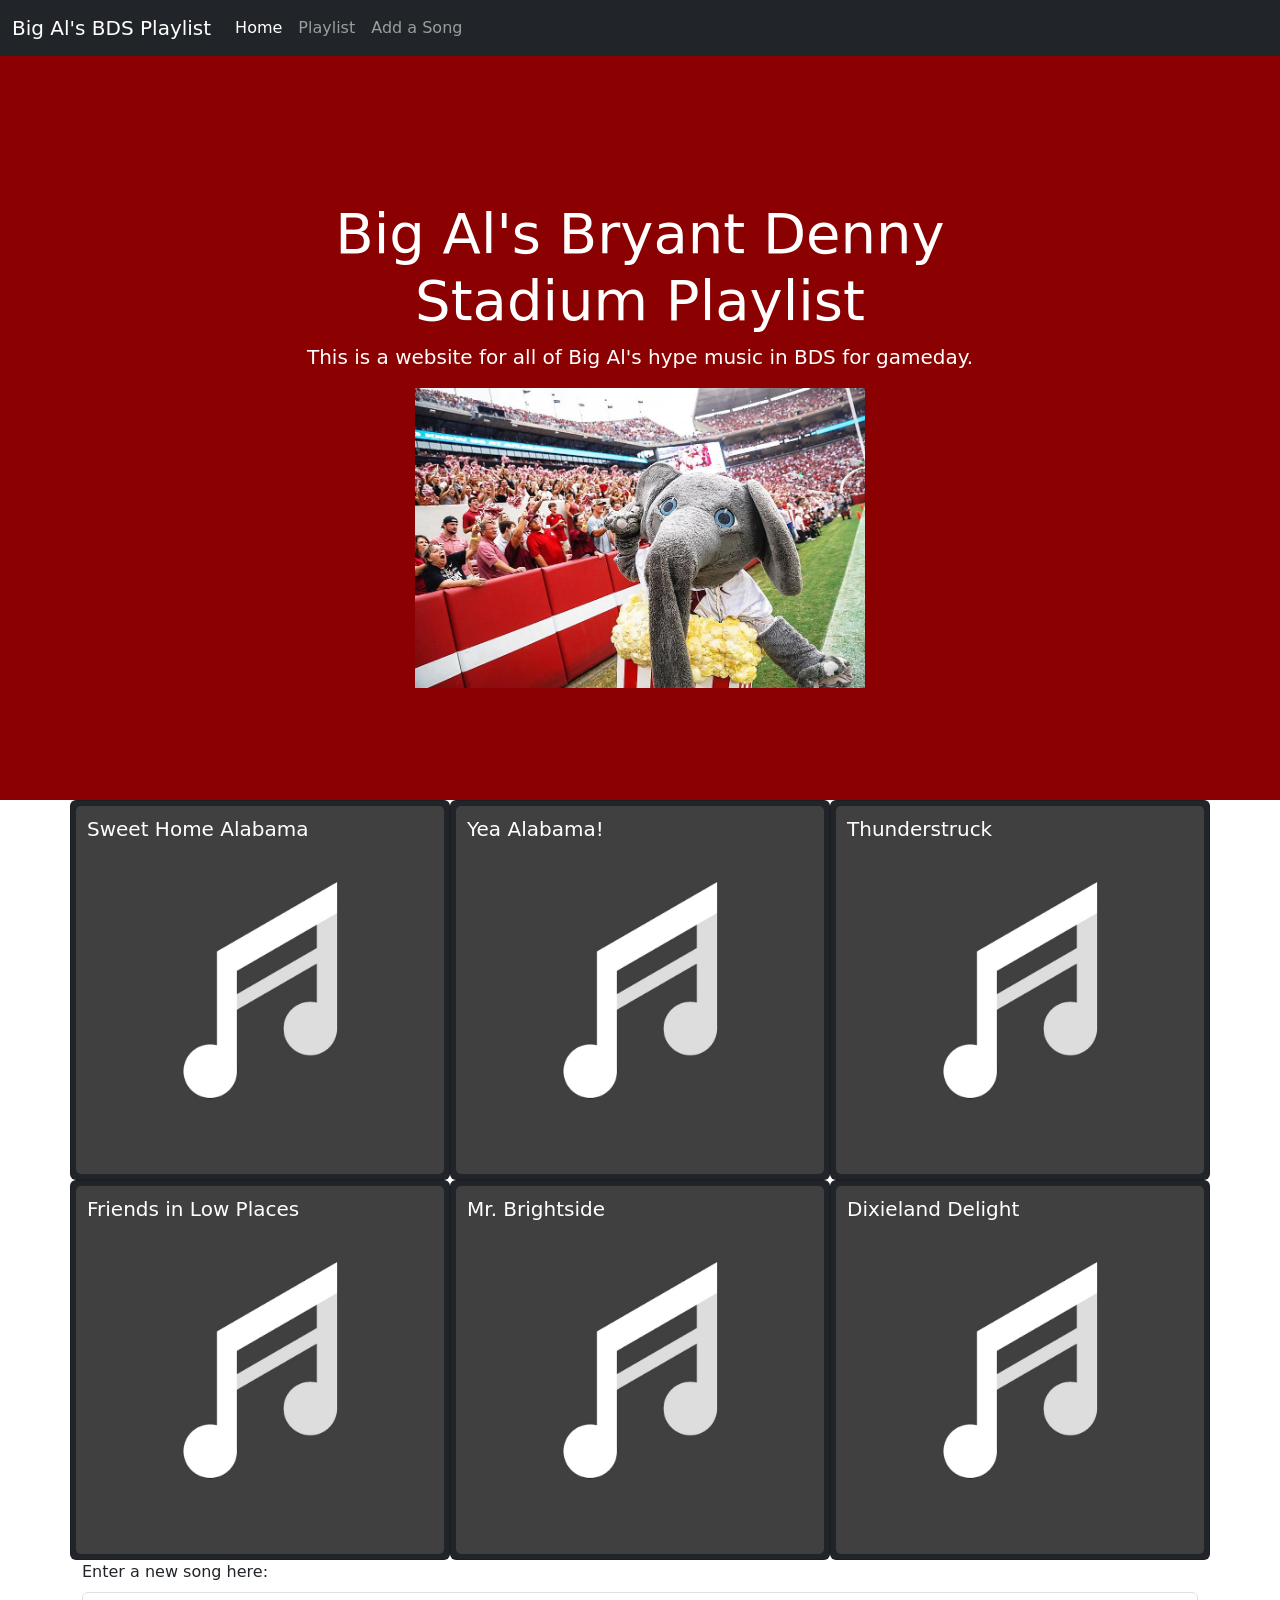
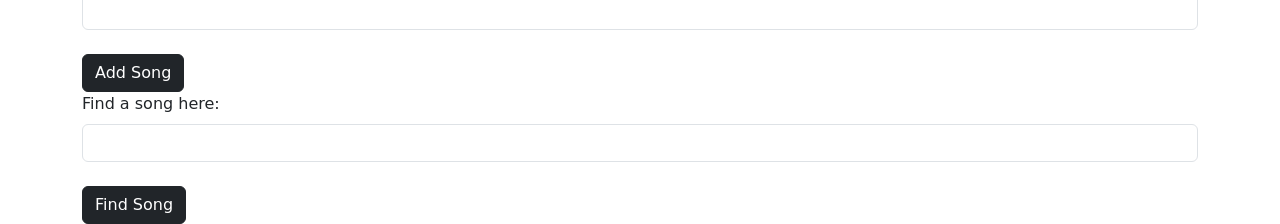
==== index.html @ 8c5f933b "init commit" ====
<!DOCTYPE html>
<html lang="en">
<head>
    <meta charset="UTF-8">
    <meta http-equiv="X-UA-Compatible" content="IE=edge">
    <meta name="viewport" content="width=device-width, initial-scale=1.0">
    <link href="https://cdn.jsdelivr.net/npm/bootstrap@5.1.3/dist/css/bootstrap.min.css" rel="stylesheet" integrity="sha384-1BmE4kWBq78iYhFldvKuhfTAU6auU8tT94WrHftjDbrCEXSU1oBoqyl2QvZ6jIW3" crossorigin="anonymous">
    <link href="./resources/css/index.css" rel="stylesheet">
    <title>Big Al's BDS Playlist</title>
</head>
<body>
    <nav class="navbar navbar-expand-lg navbar-dark bg-dark">
        <div class="container-fluid">
          <a class="navbar-brand" href="#">Big Al's BDS Playlist</a>
          <!-- <button class="navbar-toggler" type="button" data-bs-toggle="collapse" data-bs-target="#navbarSupportedContent" aria-controls="navbarSupportedContent" aria-expanded="false" aria-label="Toggle navigation">
            <span class="navbar-toggler-icon"></span>
          </button> -->
          <div class="collapse navbar-collapse" id="navbarSupportedContent">
            <ul class="navbar-nav me-auto mb-2 mb-lg-0">
              <li class="nav-item">
                <a class="nav-link active" aria-current="page" href="#">Home</a>
              </li>
              <li class="nav-item">
                <a class="nav-link" href="#cards">Playlist</a>
              </li>
              <li class="nav-item">
                <a class="nav-link" href="#add">Add a Song</a>
              </li>
            </ul>
          </div>
        </div>
      </nav>

      <div class="jumbotron jumbotron-fluid">
        <div class="container">
          <h1 class="display-4">Big Al's Bryant Denny Stadium Playlist</h1>
          <p class="lead">This is a website for all of Big Al's hype music in BDS for gameday.</p>
          <img id="bigAlStadium" src="./resources/images/bigAl.jpeg">
        </div>
      </div>

      <div id="cards" class="container">
        <div class="row">
            <div class="card col-md-4 bg-dark text-white">
                <img src="./resources/images/music.jpeg" class="card-img" alt="...">
                <div class="card-img-overlay">
                    <h5 class="card-title">Sweet Home Alabama</h5>
                </div>
            </div>
            <div class="card col-md-4 bg-dark text-white">
                <img src="./resources/images/music.jpeg" class="card-img" alt="...">
                <div class="card-img-overlay">
                    <h5 class="card-title">Yea Alabama!</h5>
                </div>
            </div>
            <div class="card col-md-4 bg-dark text-white">
                <img src="./resources/images/music.jpeg" class="card-img" alt="...">
                <div class="card-img-overlay">
                    <h5 class="card-title">Thunderstruck</h5>
                </div>
            </div>
        </div>
        <div class="row">
            <div class="card col-md-4 bg-dark text-white">
                <img src="./resources/images/music.jpeg" class="card-img" alt="...">
                <div class="card-img-overlay">
                    <h5 class="card-title">Friends in Low Places</h5>
                </div>
            </div>
            <div class="card col-md-4 bg-dark text-white">
                <img src="./resources/images/music.jpeg" class="card-img" alt="...">
                <div class="card-img-overlay">
                    <h5 class="card-title">Mr. Brightside</h5>
                </div>
            </div>
            <div class="card col-md-4 bg-dark text-white">
                <img src="./resources/images/music.jpeg" class="card-img" alt="...">
                <div class="card-img-overlay">
                    <h5 class="card-title">Dixieland Delight</h5>
                </div>
            </div>
        </div>
    </div>

    <div id="add" class="container">
        <form onsubmit="return false;">
            <label class="form-label" for="title">Enter a new song here:</label><br>
            <input class="form-control" type="text" id="title" name="title" ><br>
            <button class="btn btn-dark">Add Song</button>
          </form>
    </div>

    <div id="search" class="container">
        <form onsubmit="return false;">
            <label class="form-label" for="searchSong">Find a song here:</label><br>
            <input class="form-control" type="text" id="searchSong" name="searchSong" ><br>
            <button class="btn btn-dark" onclick="findSongs()">Find Song</button>
          </form>
    </div>

    <div class="container">
        <div id="searchSongs" class="row"></div>
    </div>

    <script src="https://cdn.jsdelivr.net/npm/bootstrap@5.1.3/dist/js/bootstrap.bundle.min.js" integrity="sha384-ka7Sk0Gln4gmtz2MlQnikT1wXgYsOg+OMhuP+IlRH9sENBO0LRn5q+8nbTov4+1p" crossorigin="anonymous"></script>
    <script src="./resources/scripts/index.js" type="text/JavaScript"></script>
</body>
</html>
---- resources/css/index.css ----
.navbar{
    position: fixed;
    width: 100%;
    top: 0;
    left: 0;
    z-index: 1;
}

.jumbotron{
    background-color: darkred;
    color: white;
    height: 800px;
    text-align: center;
    padding: 200px;
}

#bigAlStadium{
    position: relative;
    max-height: 300px;
}

.card{
    min-height: 100px;
    max-width: fit-content;
    padding: 5px;
}
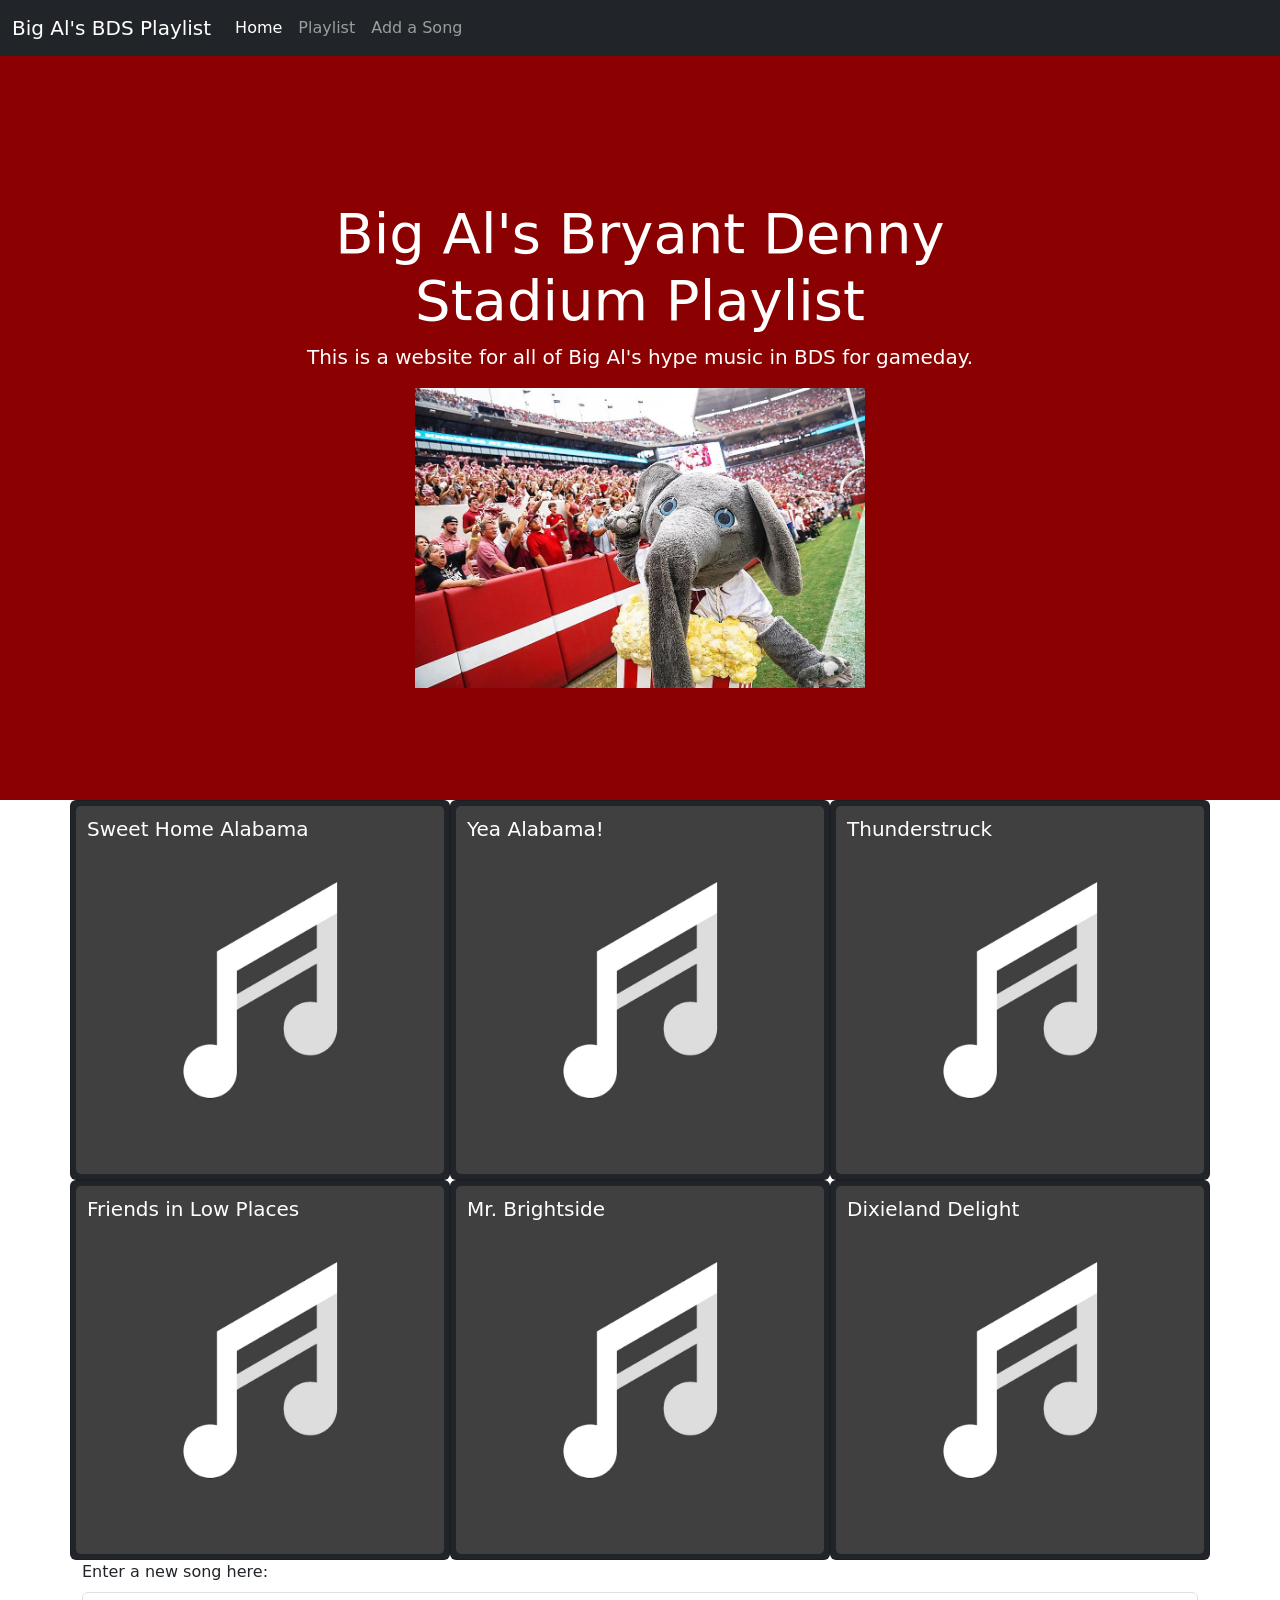
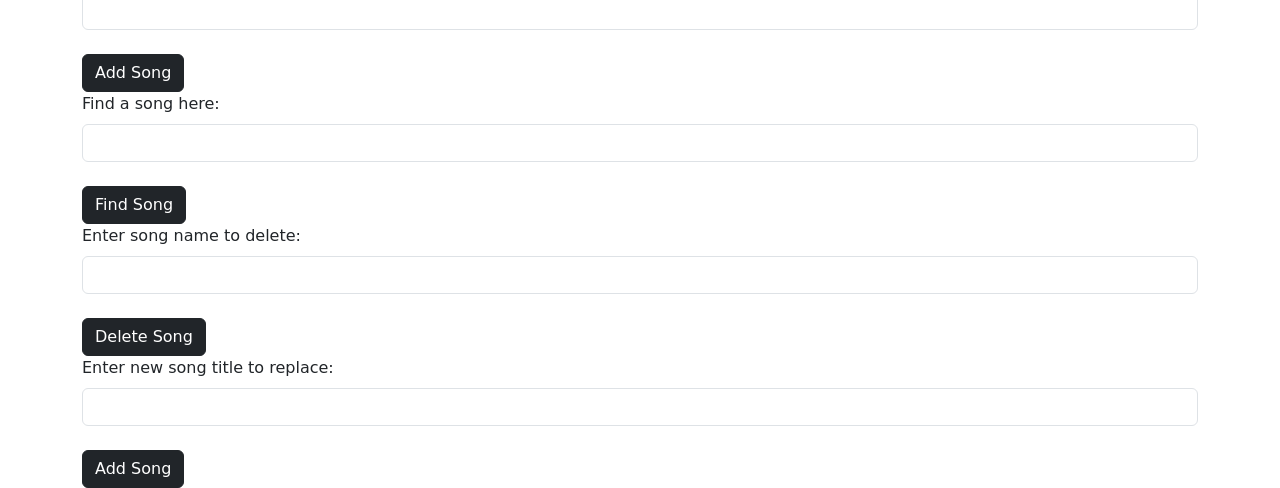
==== commit a7ee563e: "updated get url" ====
--- a/index.html
+++ b/index.html
@@ -85,8 +85,8 @@
     <div id="add" class="container">
         <form onsubmit="return false;">
             <label class="form-label" for="title">Enter a new song here:</label><br>
-            <input class="form-control" type="text" id="title" name="title" ><br>
-            <button class="btn btn-dark">Add Song</button>
+            <input class="form-control" type="text" id="addSong" name="title" ><br>
+            <button class="btn btn-dark" onclick="addSongs()">Add Song</button>
           </form>
     </div>
 
@@ -98,6 +98,22 @@
           </form>
     </div>
 
+    <div id="delete" class="container">
+      <form onsubmit="return false;">
+          <label class="form-label" for="title">Enter song name to delete:</label><br>
+          <input class="form-control" type="text" id="deleteSong" name="title" ><br>
+          <button class="btn btn-dark" onclick="deleteSongs()">Delete Song</button>
+        </form>
+  </div>
+  <div id="edit" class="container">
+    <form onsubmit="return false;">
+        <label class="form-label" for="title">Enter new song title to replace:</label><br>
+        <input class="form-control" type="text" id="editSong" name="title" ><br>
+        <button class="btn btn-dark" onclick="editSongs()">Add Song</button>
+      </form>
+</div>
+
+
     <div class="container">
         <div id="searchSongs" class="row"></div>
     </div>
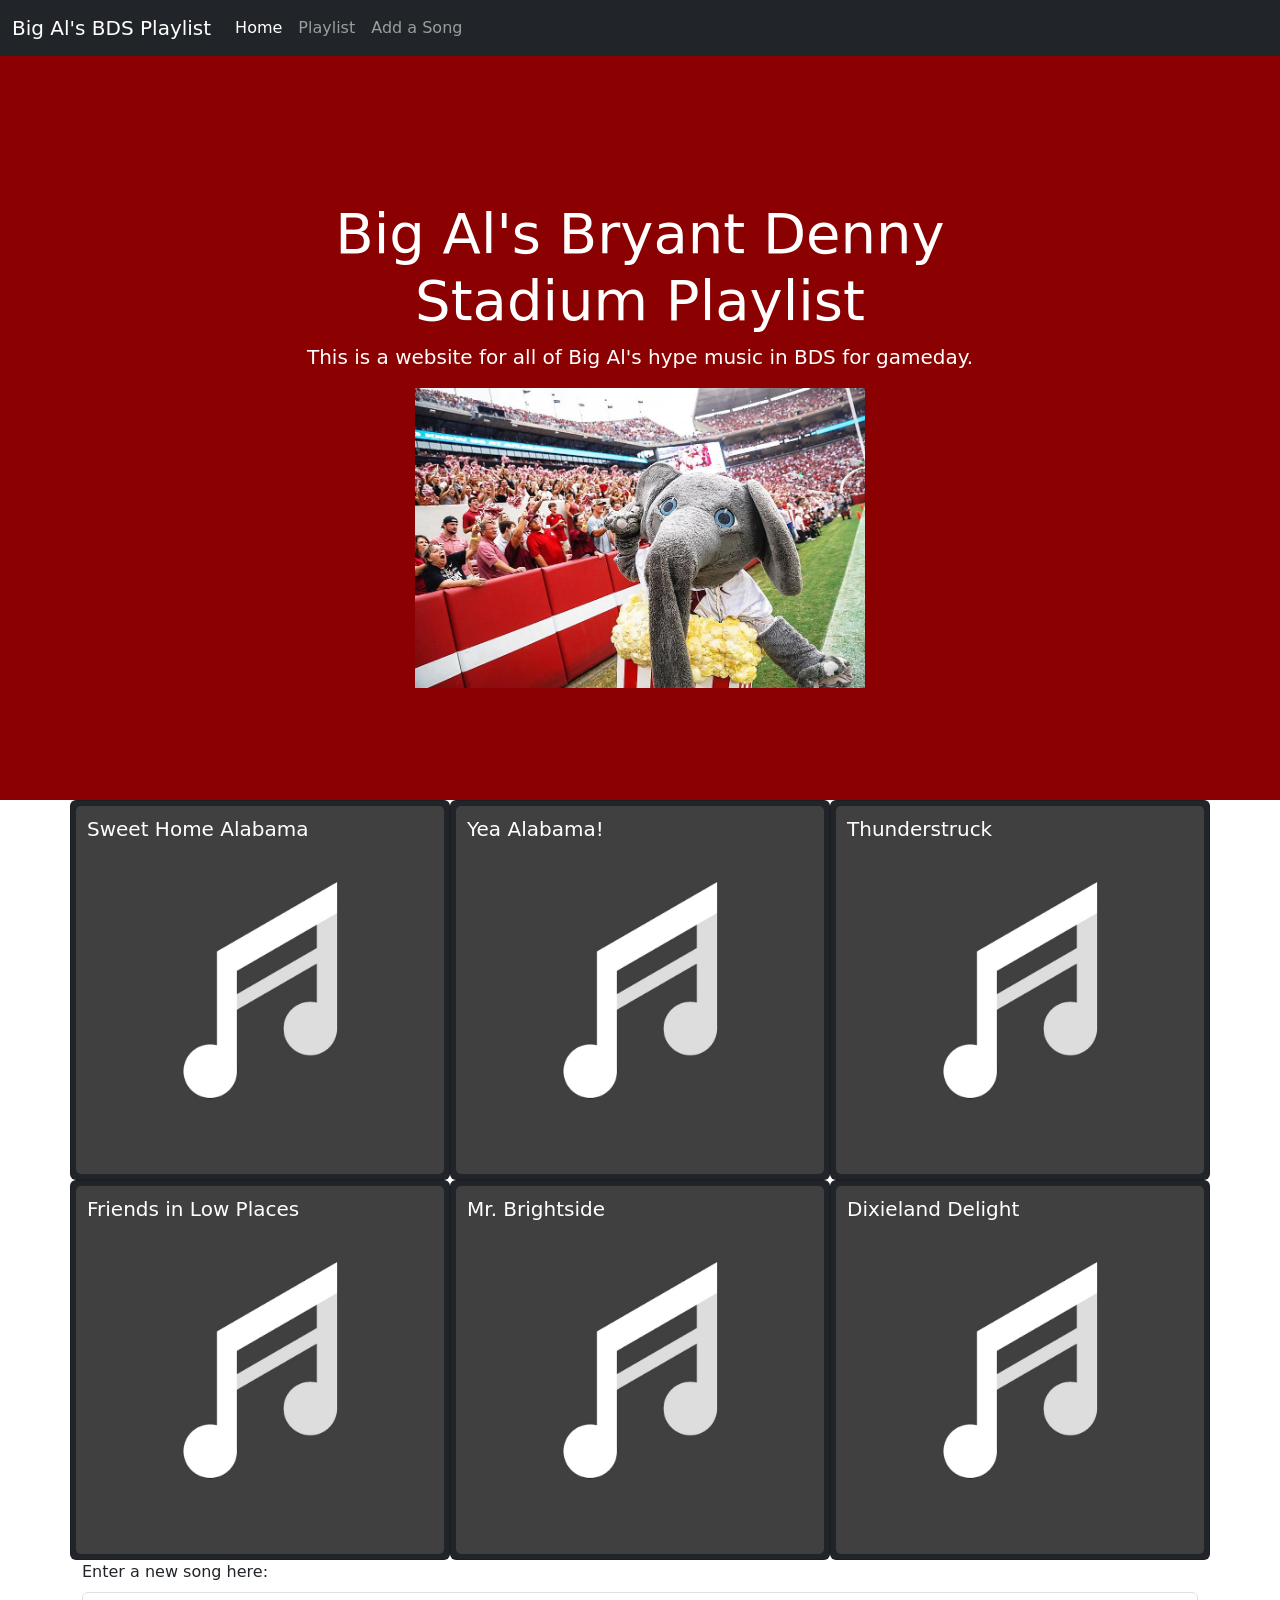
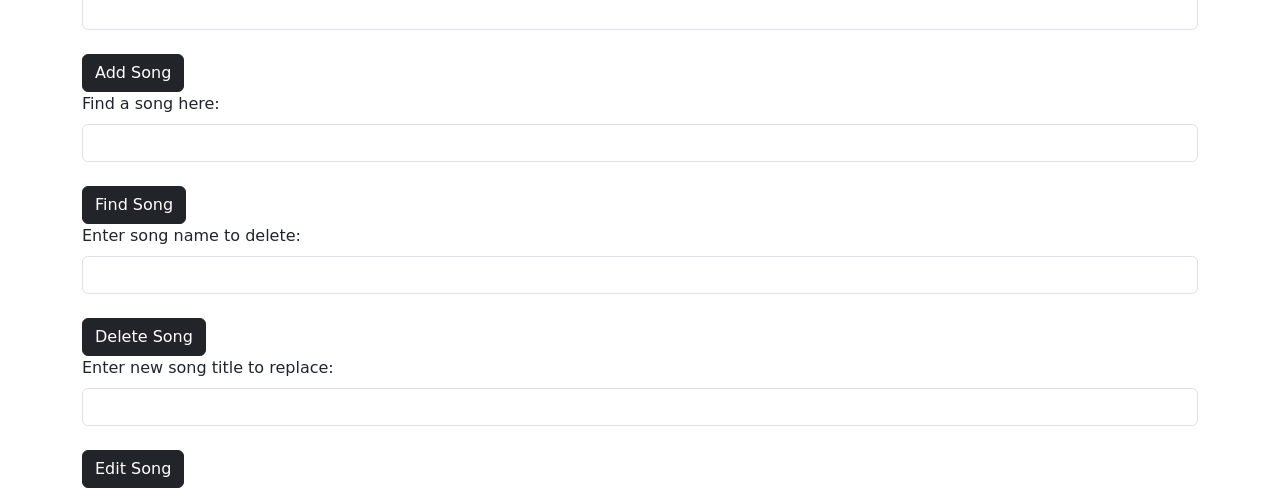
==== commit b5b6d2a5: "error handling" ====
--- a/index.html
+++ b/index.html
@@ -93,10 +93,13 @@
     <div id="search" class="container">
         <form onsubmit="return false;">
             <label class="form-label" for="searchSong">Find a song here:</label><br>
-            <input class="form-control" type="text" id="searchSong" name="searchSong" ><br>
+            <input class="form-control" type="text" id="searchSong" name="title" ><br>
             <button class="btn btn-dark" onclick="findSongs()">Find Song</button>
           </form>
     </div>
+  <div class="container">
+      <div id="searchSongs" class="row"></div>
+  </div>
 
     <div id="delete" class="container">
       <form onsubmit="return false;">
@@ -109,14 +112,12 @@
     <form onsubmit="return false;">
         <label class="form-label" for="title">Enter new song title to replace:</label><br>
         <input class="form-control" type="text" id="editSong" name="title" ><br>
-        <button class="btn btn-dark" onclick="editSongs()">Add Song</button>
+        <button class="btn btn-dark" onclick="editSongs()">Edit Song</button>
       </form>
 </div>
 
 
-    <div class="container">
-        <div id="searchSongs" class="row"></div>
-    </div>
+    
 
     <script src="https://cdn.jsdelivr.net/npm/bootstrap@5.1.3/dist/js/bootstrap.bundle.min.js" integrity="sha384-ka7Sk0Gln4gmtz2MlQnikT1wXgYsOg+OMhuP+IlRH9sENBO0LRn5q+8nbTov4+1p" crossorigin="anonymous"></script>
     <script src="./resources/scripts/index.js" type="text/JavaScript"></script>
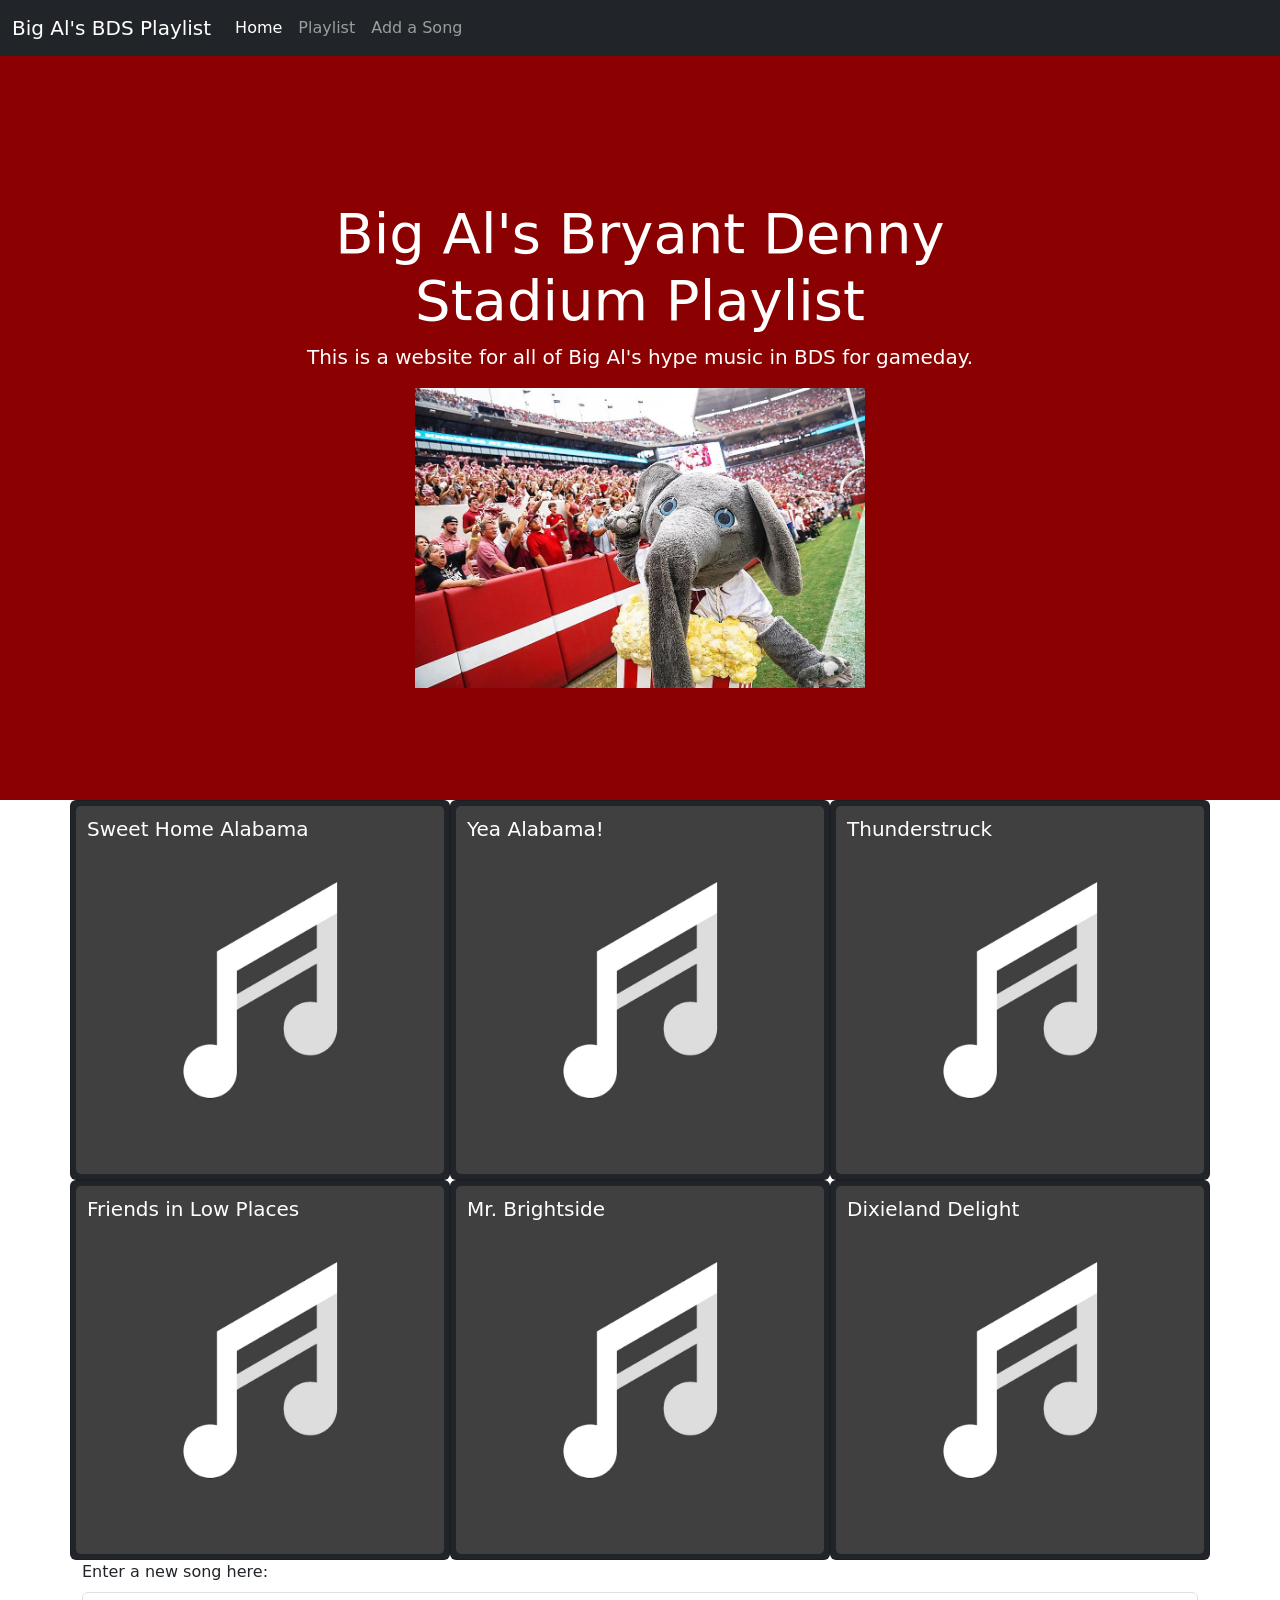
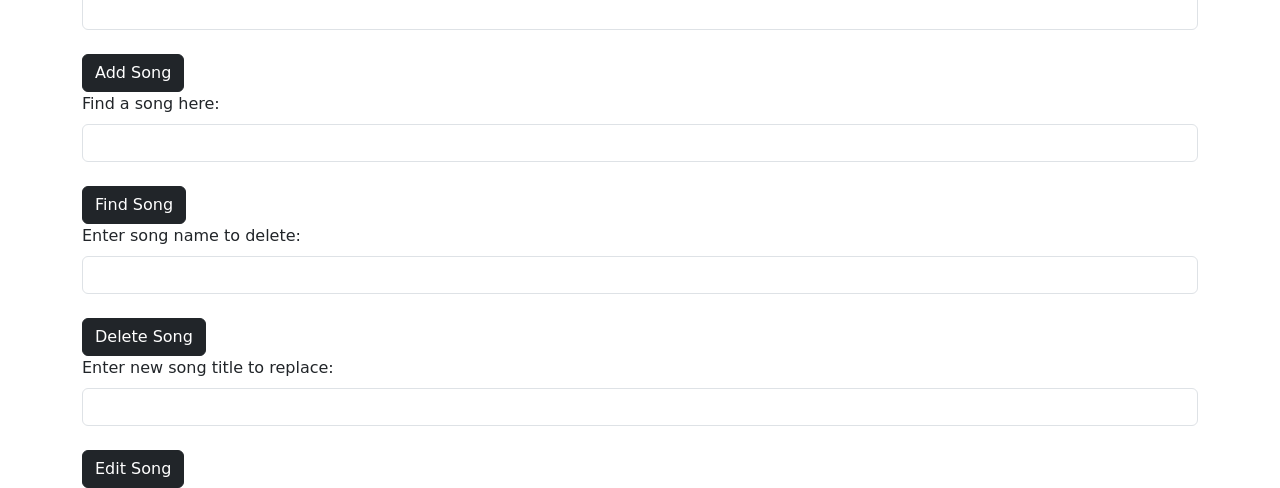
==== commit f7d7b680: "comeback tomorrow" ====
--- a/index.html
+++ b/index.html
@@ -84,7 +84,7 @@
 
     <div id="add" class="container">
         <form onsubmit="return false;">
-            <label class="form-label" for="title">Enter a new song here:</label><br>
+            <label class="form-label" for="addSong">Enter a new song here:</label><br>
             <input class="form-control" type="text" id="addSong" name="title" ><br>
             <button class="btn btn-dark" onclick="addSongs()">Add Song</button>
           </form>
@@ -103,14 +103,14 @@
 
     <div id="delete" class="container">
       <form onsubmit="return false;">
-          <label class="form-label" for="title">Enter song name to delete:</label><br>
+          <label class="form-label" for="deleteSong">Enter song name to delete:</label><br>
           <input class="form-control" type="text" id="deleteSong" name="title" ><br>
           <button class="btn btn-dark" onclick="deleteSongs()">Delete Song</button>
         </form>
   </div>
   <div id="edit" class="container">
     <form onsubmit="return false;">
-        <label class="form-label" for="title">Enter new song title to replace:</label><br>
+        <label class="form-label" for="editSong">Enter new song title to replace:</label><br>
         <input class="form-control" type="text" id="editSong" name="title" ><br>
         <button class="btn btn-dark" onclick="editSongs()">Edit Song</button>
       </form>
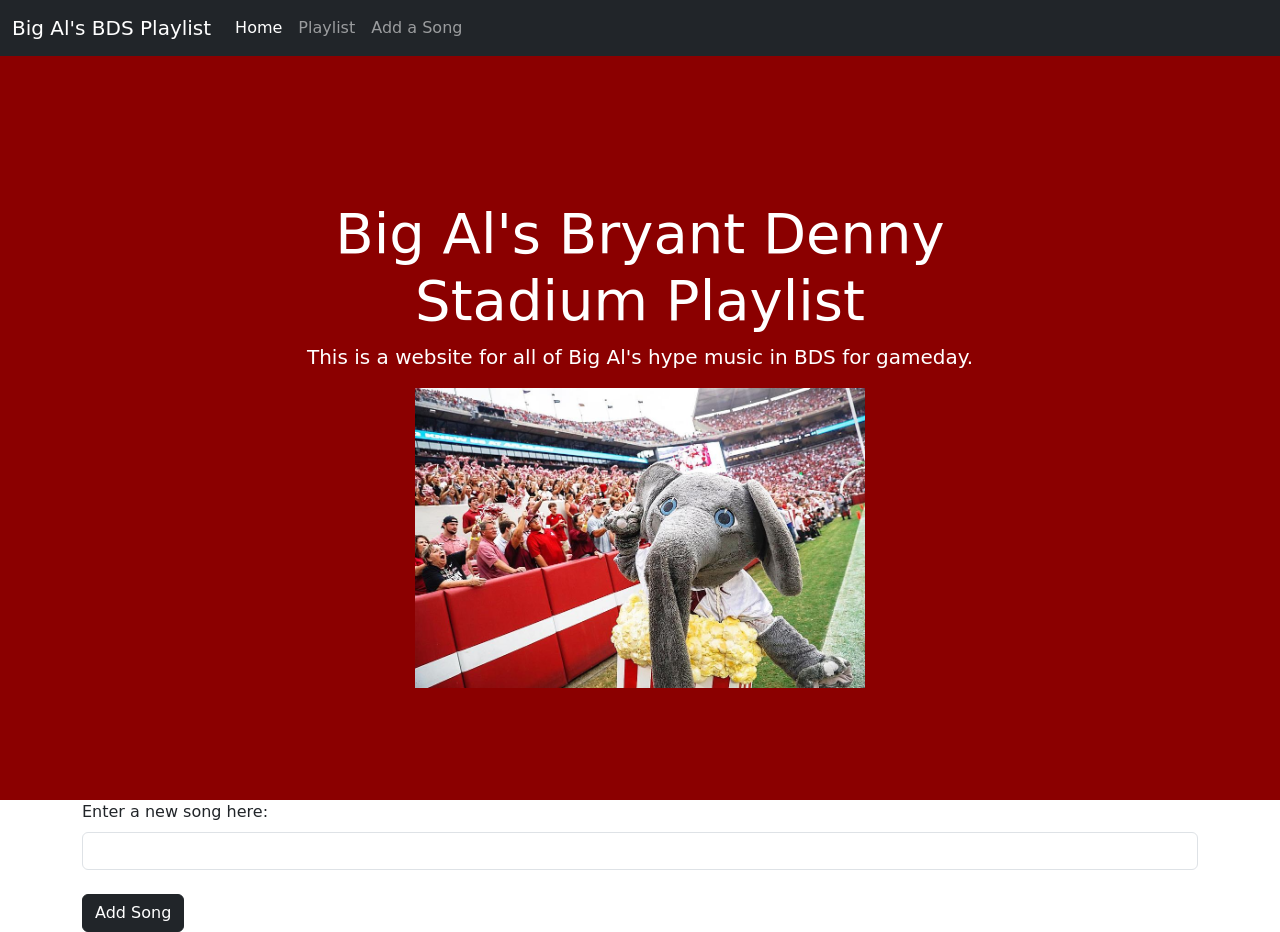
==== commit 9a5ea3fa: "Finished Product" ====
--- a/index.html
+++ b/index.html
@@ -8,7 +8,7 @@
     <link href="./resources/css/index.css" rel="stylesheet">
     <title>Big Al's BDS Playlist</title>
 </head>
-<body>
+<body onload = "populateList()">
     <nav class="navbar navbar-expand-lg navbar-dark bg-dark">
         <div class="container-fluid">
           <a class="navbar-brand" href="#">Big Al's BDS Playlist</a>
@@ -21,7 +21,7 @@
                 <a class="nav-link active" aria-current="page" href="#">Home</a>
               </li>
               <li class="nav-item">
-                <a class="nav-link" href="#cards">Playlist</a>
+                <a class="nav-link" href="#cards" onclick = "populateList()">Playlist</a>
               </li>
               <li class="nav-item">
                 <a class="nav-link" href="#add">Add a Song</a>
@@ -38,49 +38,11 @@
           <img id="bigAlStadium" src="./resources/images/bigAl.jpeg">
         </div>
       </div>
-
-      <div id="cards" class="container">
-        <div class="row">
-            <div class="card col-md-4 bg-dark text-white">
-                <img src="./resources/images/music.jpeg" class="card-img" alt="...">
-                <div class="card-img-overlay">
-                    <h5 class="card-title">Sweet Home Alabama</h5>
-                </div>
-            </div>
-            <div class="card col-md-4 bg-dark text-white">
-                <img src="./resources/images/music.jpeg" class="card-img" alt="...">
-                <div class="card-img-overlay">
-                    <h5 class="card-title">Yea Alabama!</h5>
-                </div>
-            </div>
-            <div class="card col-md-4 bg-dark text-white">
-                <img src="./resources/images/music.jpeg" class="card-img" alt="...">
-                <div class="card-img-overlay">
-                    <h5 class="card-title">Thunderstruck</h5>
-                </div>
-            </div>
-        </div>
-        <div class="row">
-            <div class="card col-md-4 bg-dark text-white">
-                <img src="./resources/images/music.jpeg" class="card-img" alt="...">
-                <div class="card-img-overlay">
-                    <h5 class="card-title">Friends in Low Places</h5>
-                </div>
-            </div>
-            <div class="card col-md-4 bg-dark text-white">
-                <img src="./resources/images/music.jpeg" class="card-img" alt="...">
-                <div class="card-img-overlay">
-                    <h5 class="card-title">Mr. Brightside</h5>
-                </div>
-            </div>
-            <div class="card col-md-4 bg-dark text-white">
-                <img src="./resources/images/music.jpeg" class="card-img" alt="...">
-                <div class="card-img-overlay">
-                    <h5 class="card-title">Dixieland Delight</h5>
-                </div>
-            </div>
-        </div>
-    </div>
+    <div class="container">
+      <div id="allSongs" class="row"></div>
+      
+  </div>
+    
 
     <div id="add" class="container">
         <form onsubmit="return false;">
@@ -90,32 +52,6 @@
           </form>
     </div>
 
-    <div id="search" class="container">
-        <form onsubmit="return false;">
-            <label class="form-label" for="searchSong">Find a song here:</label><br>
-            <input class="form-control" type="text" id="searchSong" name="title" ><br>
-            <button class="btn btn-dark" onclick="findSongs()">Find Song</button>
-          </form>
-    </div>
-  <div class="container">
-      <div id="searchSongs" class="row"></div>
-  </div>
-
-    <div id="delete" class="container">
-      <form onsubmit="return false;">
-          <label class="form-label" for="deleteSong">Enter song name to delete:</label><br>
-          <input class="form-control" type="text" id="deleteSong" name="title" ><br>
-          <button class="btn btn-dark" onclick="deleteSongs()">Delete Song</button>
-        </form>
-  </div>
-  <div id="edit" class="container">
-    <form onsubmit="return false;">
-        <label class="form-label" for="editSong">Enter new song title to replace:</label><br>
-        <input class="form-control" type="text" id="editSong" name="title" ><br>
-        <button class="btn btn-dark" onclick="editSongs()">Edit Song</button>
-      </form>
-</div>
-
 
     
 
